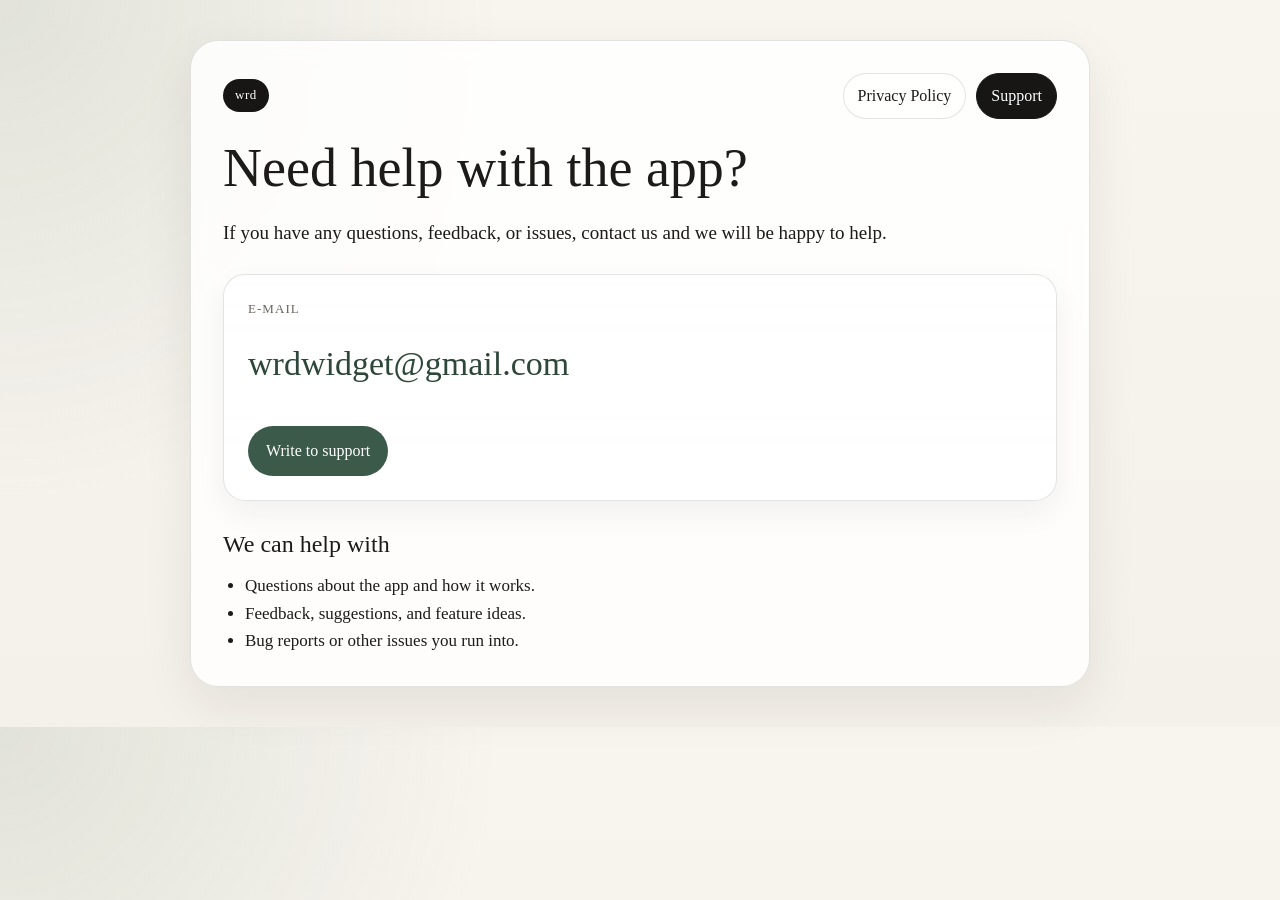
==== support/index.html @ abb0b67f "Add support page" ====
<!DOCTYPE html>
<html lang="en">
<head>
  <meta charset="utf-8">
  <meta name="viewport" content="width=device-width, initial-scale=1">
  <title>wrd Support</title>
  <link rel="stylesheet" href="../styles.css">
</head>
<body>
  <main class="page">
    <div class="topbar">
      <span class="badge">wrd</span>
      <nav class="nav" aria-label="Legal and support pages">
        <a class="nav-link" href="../privacy-policy.html">Privacy Policy</a>
        <a class="nav-link is-active" href="./">Support</a>
      </nav>
    </div>

    <h1>Need help with the app?</h1>
    <p class="lead">
      If you have any questions, feedback, or issues, contact us and we will be happy to help.
    </p>

    <div class="card-grid">
      <section class="contact-card" aria-labelledby="support-email">
        <p class="contact-label" id="support-email">E-mail</p>
        <p>
          <a class="contact-link" href="mailto:wrdwidget@gmail.com">wrdwidget@gmail.com</a>
        </p>
        <a class="button-link" href="mailto:wrdwidget@gmail.com">Write to support</a>
      </section>
    </div>

    <section class="section" aria-labelledby="contact-topics">
      <h2 id="contact-topics">We can help with</h2>
      <ul>
        <li>Questions about the app and how it works.</li>
        <li>Feedback, suggestions, and feature ideas.</li>
        <li>Bug reports or other issues you run into.</li>
      </ul>
    </section>
  </main>
</body>
</html>
---- styles.css ----
:root {
  --bg: #f4f1ea;
  --paper: rgba(255, 255, 255, 0.84);
  --paper-strong: rgba(255, 255, 255, 0.92);
  --text: #1d1b18;
  --muted: #6a655d;
  --line: rgba(29, 27, 24, 0.12);
  --line-strong: rgba(29, 27, 24, 0.18);
  --accent: #3c5a4a;
  --accent-strong: #2d4739;
  --shadow: 0 18px 50px rgba(34, 29, 23, 0.08);
}

* {
  box-sizing: border-box;
}

html {
  scroll-behavior: smooth;
}

body {
  margin: 0;
  font-family: "Georgia", "Times New Roman", serif;
  background:
    radial-gradient(circle at top left, rgba(60, 90, 74, 0.12), transparent 34%),
    linear-gradient(180deg, #f8f5ee 0%, var(--bg) 100%);
  color: var(--text);
  line-height: 1.6;
}

.page {
  width: min(900px, calc(100vw - 32px));
  margin: 40px auto;
  padding: 32px;
  background: var(--paper);
  border: 1px solid var(--line);
  border-radius: 28px;
  box-shadow: var(--shadow);
  backdrop-filter: blur(10px);
}

.badge {
  display: inline-block;
  padding: 6px 12px;
  border-radius: 999px;
  background: #171614;
  color: #fff;
  font-size: 13px;
  letter-spacing: 0.04em;
  text-transform: lowercase;
}

.topbar {
  display: flex;
  flex-wrap: wrap;
  align-items: center;
  justify-content: space-between;
  gap: 16px;
}

.nav {
  display: flex;
  flex-wrap: wrap;
  gap: 10px;
}

.nav-link {
  display: inline-flex;
  align-items: center;
  justify-content: center;
  padding: 9px 14px;
  border: 1px solid var(--line);
  border-radius: 999px;
  color: var(--text);
  background: rgba(255, 255, 255, 0.55);
  text-decoration: none;
  transition: transform 160ms ease, border-color 160ms ease, background 160ms ease;
}

.nav-link:hover,
.nav-link:focus-visible {
  transform: translateY(-1px);
  border-color: var(--line-strong);
  background: rgba(255, 255, 255, 0.88);
}

.nav-link.is-active {
  background: #171614;
  border-color: #171614;
  color: #fff;
}

h1,
h2 {
  margin: 0 0 14px;
  line-height: 1.15;
  font-weight: 400;
}

h1 {
  margin-top: 18px;
  font-size: clamp(34px, 5vw, 54px);
}

h2 {
  margin-top: 28px;
  font-size: 24px;
}

p,
li {
  font-size: 17px;
}

.lead {
  max-width: 42rem;
  font-size: 19px;
}

.meta {
  color: var(--muted);
  font-size: 14px;
}

.lang {
  margin-top: 34px;
  padding-top: 28px;
  border-top: 1px solid var(--line);
}

.section {
  margin-top: 30px;
}

.card-grid {
  display: grid;
  gap: 18px;
  margin-top: 26px;
}

.contact-card {
  padding: 24px;
  border: 1px solid var(--line);
  border-radius: 22px;
  background:
    linear-gradient(180deg, rgba(255, 255, 255, 0.96) 0%, var(--paper-strong) 100%);
  box-shadow: 0 12px 30px rgba(34, 29, 23, 0.06);
}

.contact-label {
  margin: 0 0 8px;
  color: var(--muted);
  font-size: 13px;
  letter-spacing: 0.08em;
  text-transform: uppercase;
}

.contact-link {
  display: inline-block;
  margin: 0;
  color: var(--accent-strong);
  font-size: clamp(24px, 4vw, 34px);
  text-decoration: none;
  word-break: break-word;
}

.contact-link:hover,
.contact-link:focus-visible {
  text-decoration: underline;
}

.button-link {
  display: inline-flex;
  align-items: center;
  justify-content: center;
  margin-top: 18px;
  padding: 12px 18px;
  border-radius: 999px;
  background: var(--accent);
  color: #fff;
  text-decoration: none;
  transition: transform 160ms ease, background 160ms ease;
}

.button-link:hover,
.button-link:focus-visible {
  transform: translateY(-1px);
  background: var(--accent-strong);
}

ul {
  margin: 0;
  padding-left: 22px;
}

a {
  color: var(--accent);
}

@media (max-width: 640px) {
  .page {
    width: min(900px, calc(100vw - 20px));
    margin: 10px auto;
    padding: 24px 18px;
    border-radius: 24px;
  }

  .topbar {
    align-items: flex-start;
  }

  .nav {
    width: 100%;
  }

  .nav-link {
    flex: 1 1 auto;
  }
}
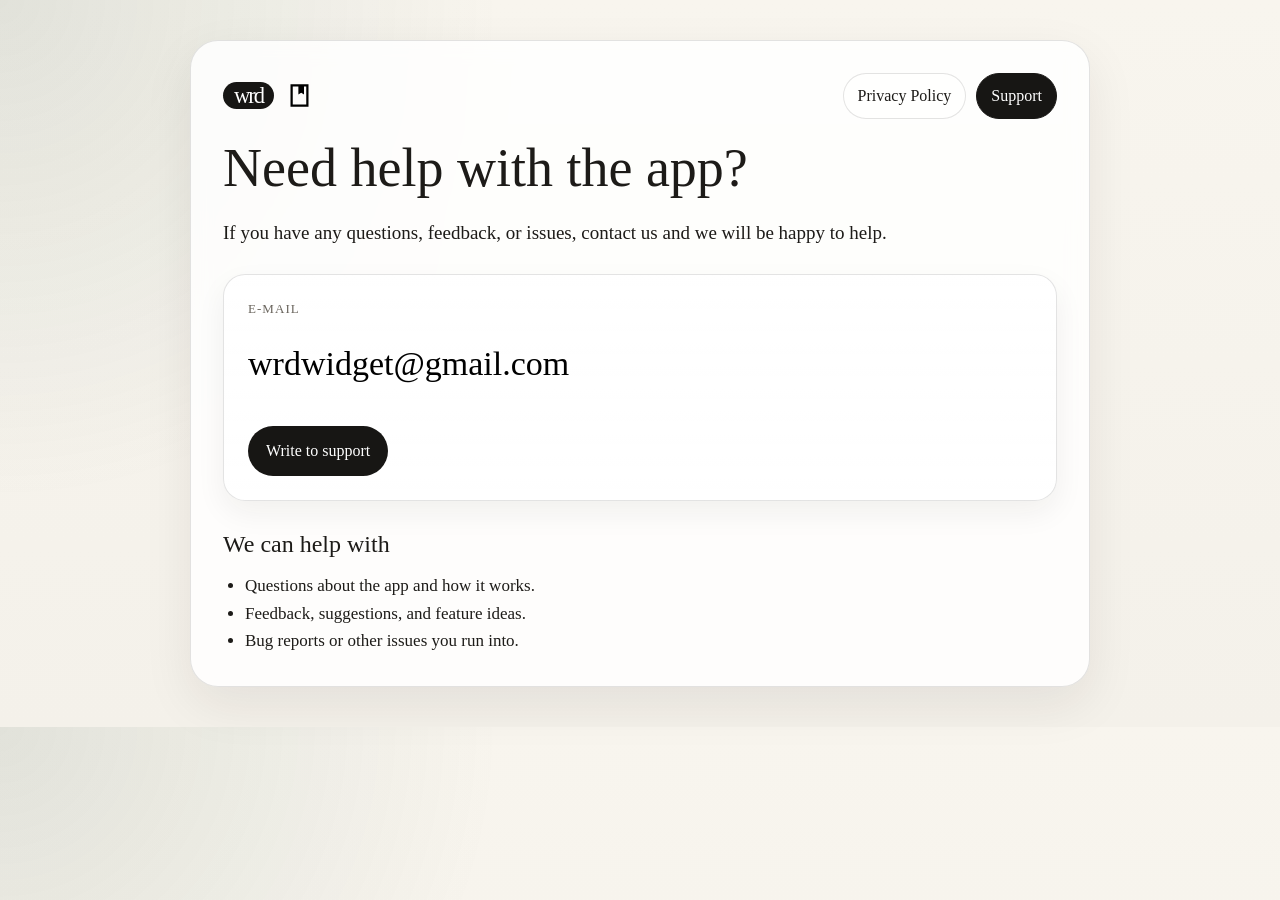
==== commit cf5819e1: "Align support site with app branding" ====
--- a/support/index.html
+++ b/support/index.html
@@ -9,7 +9,10 @@
 <body>
   <main class="page">
     <div class="topbar">
-      <span class="badge">wrd</span>
+      <a class="brand" href="../privacy-policy.html" aria-label="wrd">
+        <span class="badge">wrd</span>
+        <img class="brand-icon" src="../book-dictionary-icon.svg" alt="" aria-hidden="true">
+      </a>
       <nav class="nav" aria-label="Legal and support pages">
         <a class="nav-link" href="../privacy-policy.html">Privacy Policy</a>
         <a class="nav-link is-active" href="./">Support</a>
--- a/styles.css
+++ b/styles.css
@@ -6,8 +6,8 @@
   --muted: #6a655d;
   --line: rgba(29, 27, 24, 0.12);
   --line-strong: rgba(29, 27, 24, 0.18);
-  --accent: #3c5a4a;
-  --accent-strong: #2d4739;
+  --accent: #171614;
+  --accent-strong: #000;
   --shadow: 0 18px 50px rgba(34, 29, 23, 0.08);
 }
 
@@ -41,14 +41,31 @@
 }
 
 .badge {
-  display: inline-block;
-  padding: 6px 12px;
+  display: inline-flex;
+  align-items: center;
+  justify-content: center;
+  width: 51px;
+  height: 27px;
   border-radius: 999px;
   background: #171614;
   color: #fff;
-  font-size: 13px;
-  letter-spacing: 0.04em;
-  text-transform: lowercase;
+  font-size: 22.57px;
+  letter-spacing: -0.09em;
+  line-height: 1;
+  text-decoration: none;
+}
+
+.brand {
+  display: inline-flex;
+  align-items: center;
+  gap: 12px;
+  text-decoration: none;
+}
+
+.brand-icon {
+  width: 27px;
+  height: 27px;
+  display: block;
 }
 
 .topbar {
@@ -177,7 +194,7 @@
   margin-top: 18px;
   padding: 12px 18px;
   border-radius: 999px;
-  background: var(--accent);
+  background: #171614;
   color: #fff;
   text-decoration: none;
   transition: transform 160ms ease, background 160ms ease;
@@ -186,7 +203,7 @@
 .button-link:hover,
 .button-link:focus-visible {
   transform: translateY(-1px);
-  background: var(--accent-strong);
+  background: #000;
 }
 
 ul {
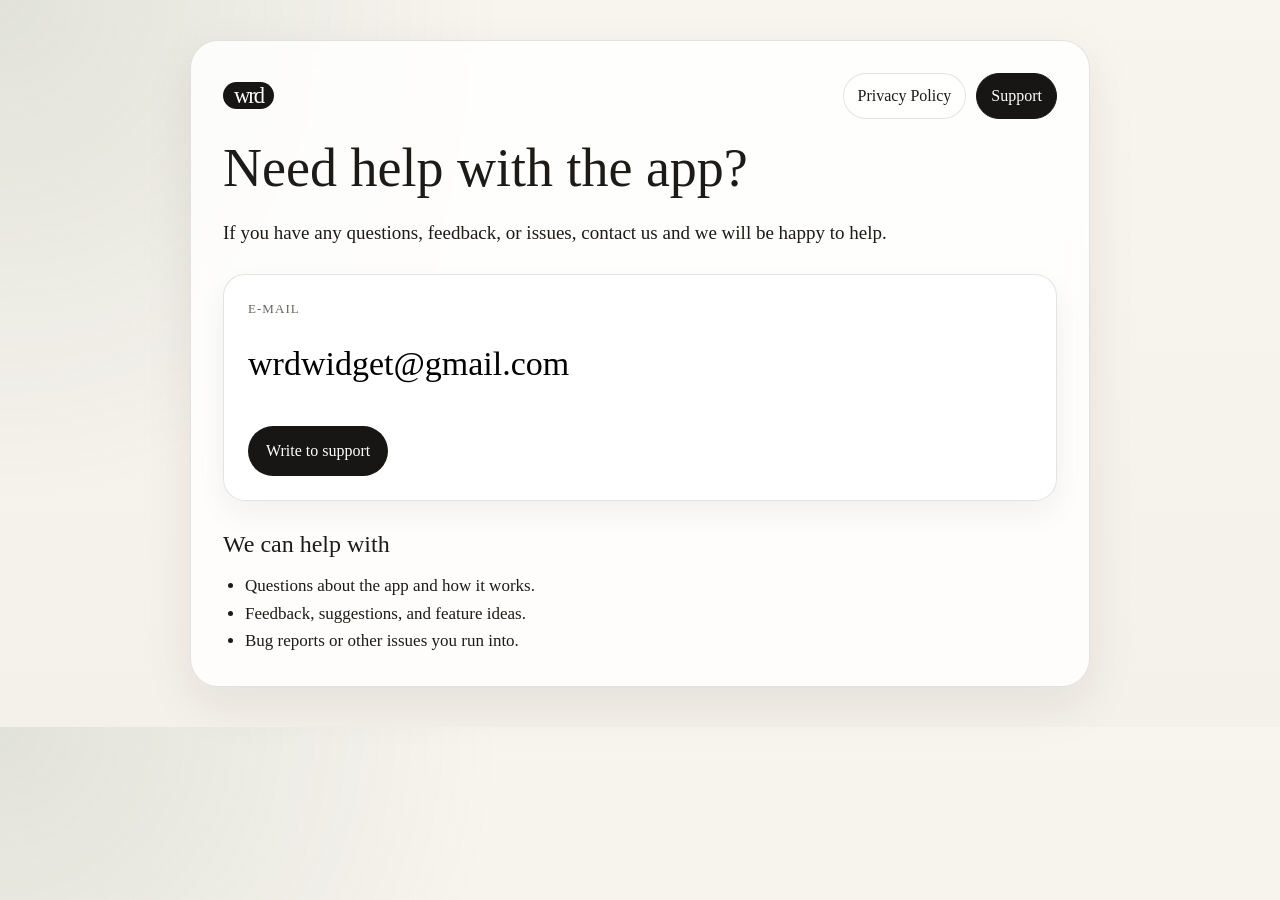
==== commit 5d3c7bca: "Remove icon and force black support button" ====
--- a/support/index.html
+++ b/support/index.html
@@ -11,7 +11,6 @@
     <div class="topbar">
       <a class="brand" href="../privacy-policy.html" aria-label="wrd">
         <span class="badge">wrd</span>
-        <img class="brand-icon" src="../book-dictionary-icon.svg" alt="" aria-hidden="true">
       </a>
       <nav class="nav" aria-label="Legal and support pages">
         <a class="nav-link" href="../privacy-policy.html">Privacy Policy</a>
--- a/styles.css
+++ b/styles.css
@@ -58,14 +58,7 @@
 .brand {
   display: inline-flex;
   align-items: center;
-  gap: 12px;
-  text-decoration: none;
-}
-
-.brand-icon {
-  width: 27px;
-  height: 27px;
-  display: block;
+  text-decoration: none;
 }
 
 .topbar {
@@ -200,6 +193,13 @@
   transition: transform 160ms ease, background 160ms ease;
 }
 
+.button-link:visited,
+.button-link:link,
+.button-link:active {
+  color: #fff;
+  background: #171614;
+}
+
 .button-link:hover,
 .button-link:focus-visible {
   transform: translateY(-1px);
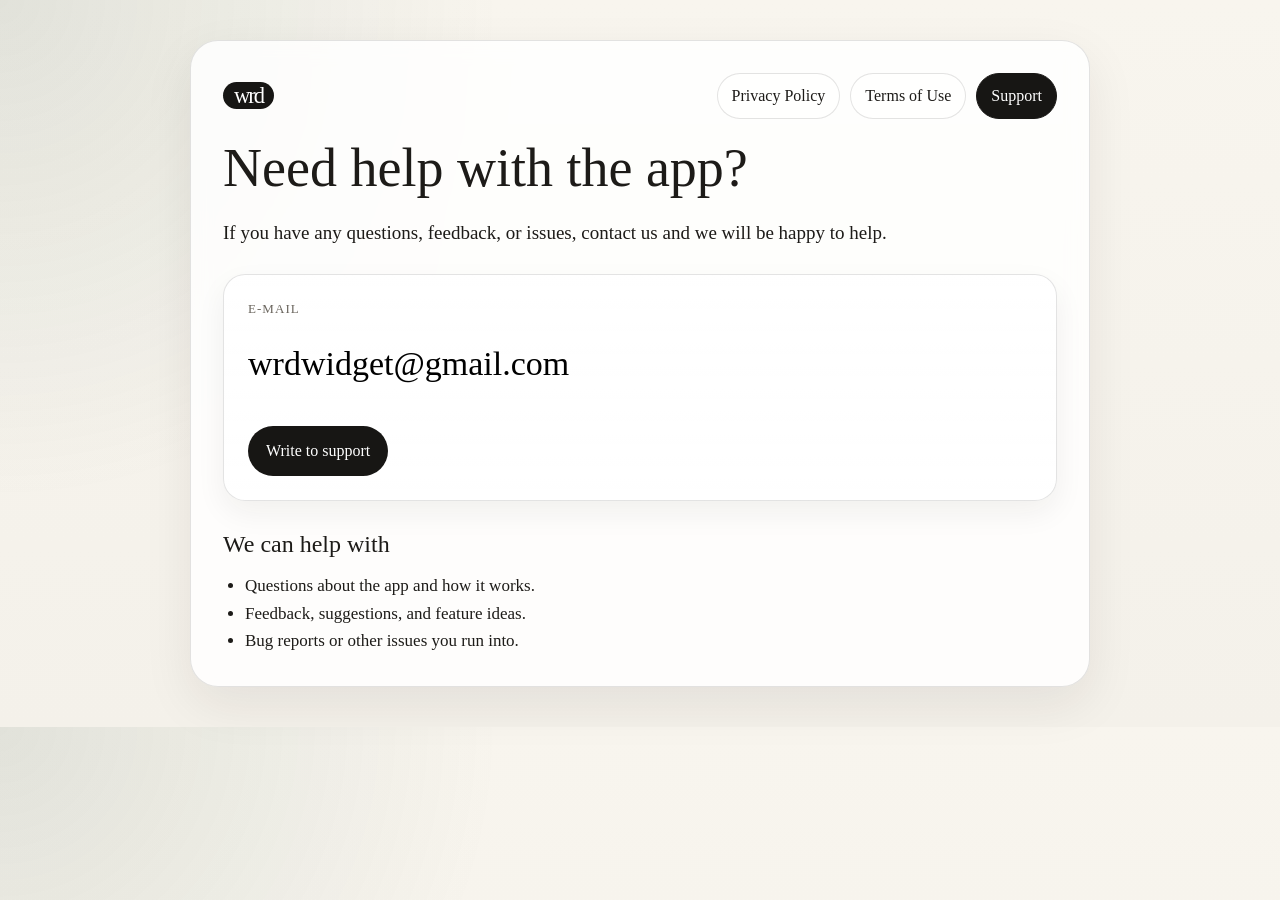
==== commit 298498fd: "feat: add Terms of Use, cover Android and SDKs in Privacy Policy Terms of Use for iOS and Android su" ====
--- a/support/index.html
+++ b/support/index.html
@@ -14,6 +14,7 @@
       </a>
       <nav class="nav" aria-label="Legal and support pages">
         <a class="nav-link" href="../privacy-policy.html">Privacy Policy</a>
+        <a class="nav-link" href="../terms-of-use.html">Terms of Use</a>
         <a class="nav-link is-active" href="./">Support</a>
       </nav>
     </div>
